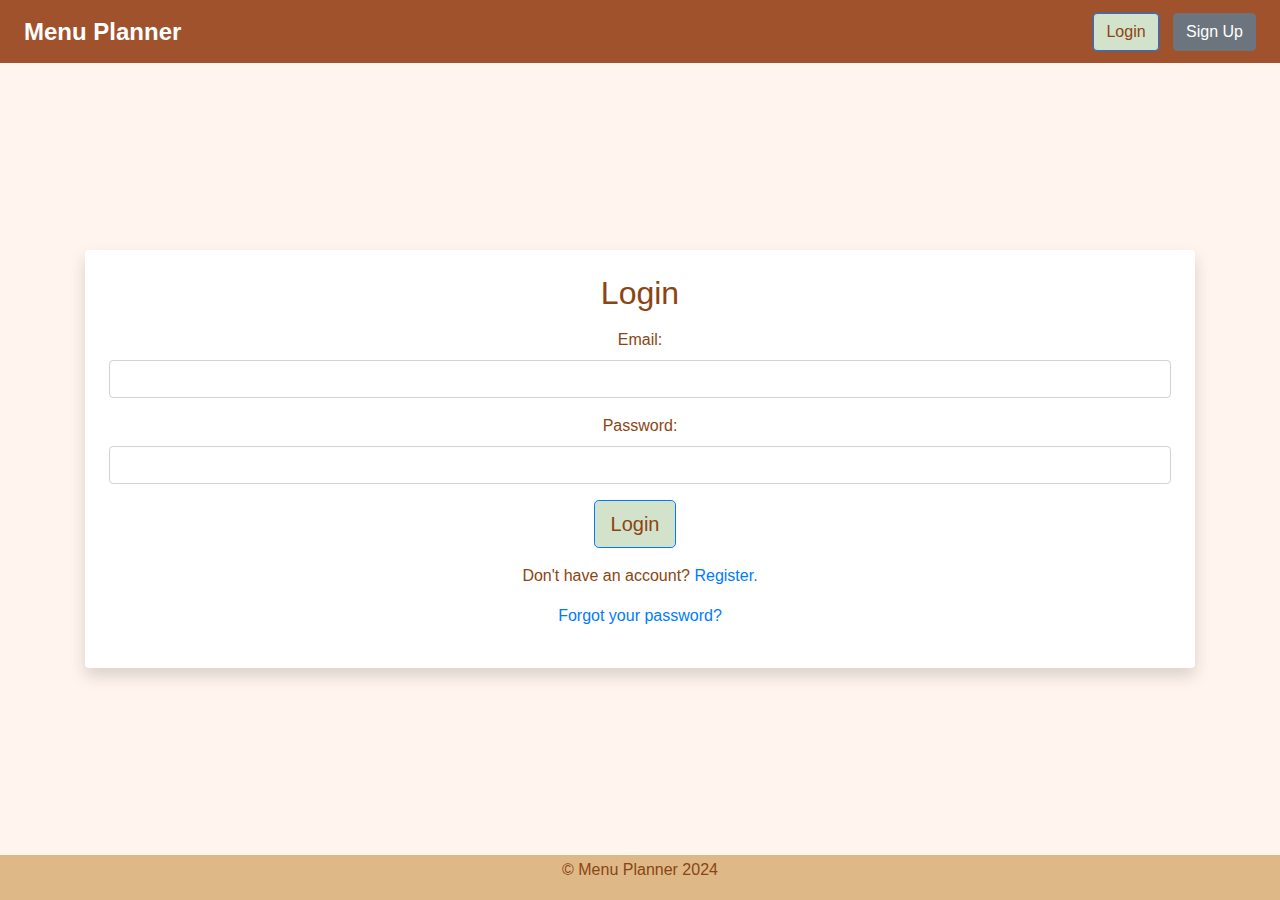
==== frontend/login.html @ 297633c8 "add login page" ====
<!DOCTYPE html>
<html lang="en">
<head>
    <meta charset="UTF-8">
    <meta name="viewport" content="width=device-width, initial-scale=1.0">
    <title>Login - Menu Planner</title>
    <link rel="stylesheet" href="https://maxcdn.bootstrapcdn.com/bootstrap/4.5.2/css/bootstrap.min.css">
    <link rel="stylesheet" href="css/styles.css">
</head>
<body>

    <!-- Header Section -->
    <header class="d-flex justify-content-between align-items-center px-4">
        <div class="logo" onclick="window.location='/'">Menu Planner</div>
        <div class="auth-buttons">
            <button class="btn btn-primary" onclick="window.location.href='/login'">Login</button>
            <button class="btn btn-secondary" onclick="window.location.href='/register'">Sign Up</button>
        </div>
    </header>

    <!-- Main Content Section -->
    <main class="main-content d-flex justify-content-center align-items-center vh-100">
        <div class="container text-center">
            <form action="/api/login" method="POST" class="auth-form bg-white shadow rounded p-4">
                <h2 class="mb-3">Login</h2>
                <div class="mb-3">
                    <label for="email" class="form-label">Email:</label>
                    <input type="email" id="email" name="email" class="form-control" required>
                </div>
                <div class="mb-3">
                    <label for="password" class="form-label">Password:</label>
                    <input type="password" id="password" name="password" class="form-control" required>
                </div>
                <button type="submit" class="btn btn-primary btn-lg">Login</button>
                <div class="mt-3">
                    <p>Don't have an account? <a href="/register" class="text-decoration-none">Register.</a></p>
                    <p><a href="/forgot-password" class="text-decoration-none">Forgot your password?</a></p>
                </div>
            </form>
        </div>
    </main>

    <!-- Footer Section -->
    <footer class="text-center">
        <p>&copy; Menu Planner 2024</p>
    </footer>

    <!-- Bootstrap JavaScript Libraries -->
    <script src="https://code.jquery.com/jquery-3.5.1.slim.min.js"></script>
    <script src="https://cdn.jsdelivr.net/npm/@popperjs/core@2.5.2/dist/umd/popper.min.js"></script>
    <script src="https://maxcdn.bootstrapcdn.com/bootstrap/4.5.2/js/bootstrap.min.js"></script>
    <script src="scripts/scripts.js"></script>
</body>
</html>
---- frontend/css/styles.css ----
/* General Reset */
* {
    margin: 0;
    padding: 0;
    box-sizing: border-box;
    font-family: Arial, sans-serif;
}

/* Color palette */
:root {
    --wood-brown: #A0522D;
    --light-wood: #DEB887;
    --dark-brown: #8B4513;
    --warm-green: #D3E2CA;
    --cream: #FFF5EE;
}

/* Body styling */
body {
    background-color: var(--cream);
    color: var(--dark-brown);
    display: flex;
    flex-direction: column;
    min-height: 100vh; /* Ensure the body takes full viewport height */
}

/* Header styling */
header {
    background-color: var(--wood-brown);
    color: white;
    height: 7vh;
    display: flex;
    align-items: center;
    justify-content: space-between;
    padding: 0 1rem;
    flex-shrink: 0; /* Prevent shrinking when content overflows */
}

.logo {
    font-size: 1.5rem;
    font-weight: bold;
}

.btn-primary {
    background-color: var(--warm-green);
    color: var(--dark-brown);
    margin-right: 10px;
}

/* Main Content Styling */
main {
    flex: 1; /* Ensure main content grows to fill available space */
    display: flex;
    flex-direction: column;
    align-items: center;
    justify-content: center;
    padding: 1rem;
}

.carousel-container {
    width: 100%;
}

.carousel img {
    height: 60vh;
    object-fit: cover;
    width: 100%; /* Ensure the image spans full width */
}

.main-text h1 {
    color: var(--dark-brown);
    margin-top: 2vh;
}

/* Header updates for Personal Page */
.user-info {
    color: white;
    font-size: 1rem;
}

.avatar {
    width: 40px;
    height: 40px;
    border-radius: 50%;
    object-fit: cover;
}

.username {
    font-weight: bold;
}

.logout-btn {
    background-color: #ff4d4d;
    border: none;
    padding: 5px 10px;
    font-size: 0.9rem;
    color: white;
    cursor: pointer;
}

.logout-btn:hover {
    background-color: #ff1a1a;
}

.week-grid {
    display: grid;
    grid-template-columns: repeat(3, 1fr); /* 3 columns */
    gap: 2rem; /* Gap between items */
    width: 100%;
    max-width: 1200px; /* Maximum width */
}

.placeholder {
    width: 100%;
    height: min(20vw, 300px); /* Height adapts to viewport, minimum 300px */
    display: flex;
    justify-content: center;
    align-items: center;
    font-size: min(3vw, 1.5rem); /* Font size adapts, minimum 1.5rem */
    border-radius: 10px;
    border: 2px dotted #CCC;
    transition: transform 0.2s ease; /* Adds a hover effect transition */
}

/* Add a hover effect for better UX */
.placeholder.created-week:hover {
    transform: scale(1.05); /* Slightly enlarge on hover */
}

.placeholder.add-week:hover {
    transform: scale(1.05); /* Slightly enlarge on hover */
}

/* Empty state */
.placeholder.empty {
    border: 2px dotted #ccc;
    color: #ccc;
}

/* Filled states */
.placeholder.created-week {
    background-color: var(--warm-green);
    color: var(--dark-brown);
    font-weight: bold;
    text-align: center;
}

.placeholder.add-week {
    border: 2px dashed var(--wood-brown);
    font-size: 2rem;
    color: var(--wood-brown);
    cursor: pointer;
}

.placeholder.add-week:hover {
    background-color: var(--light-wood);
    color: var(--dark-brown);
}

/* Footer styling */
footer {
    background-color: var(--light-wood);
    height: 5vh;
    display: flex;
    align-items: center;
    justify-content: center;
    flex-shrink: 0; /* Prevent footer from shrinking */
}
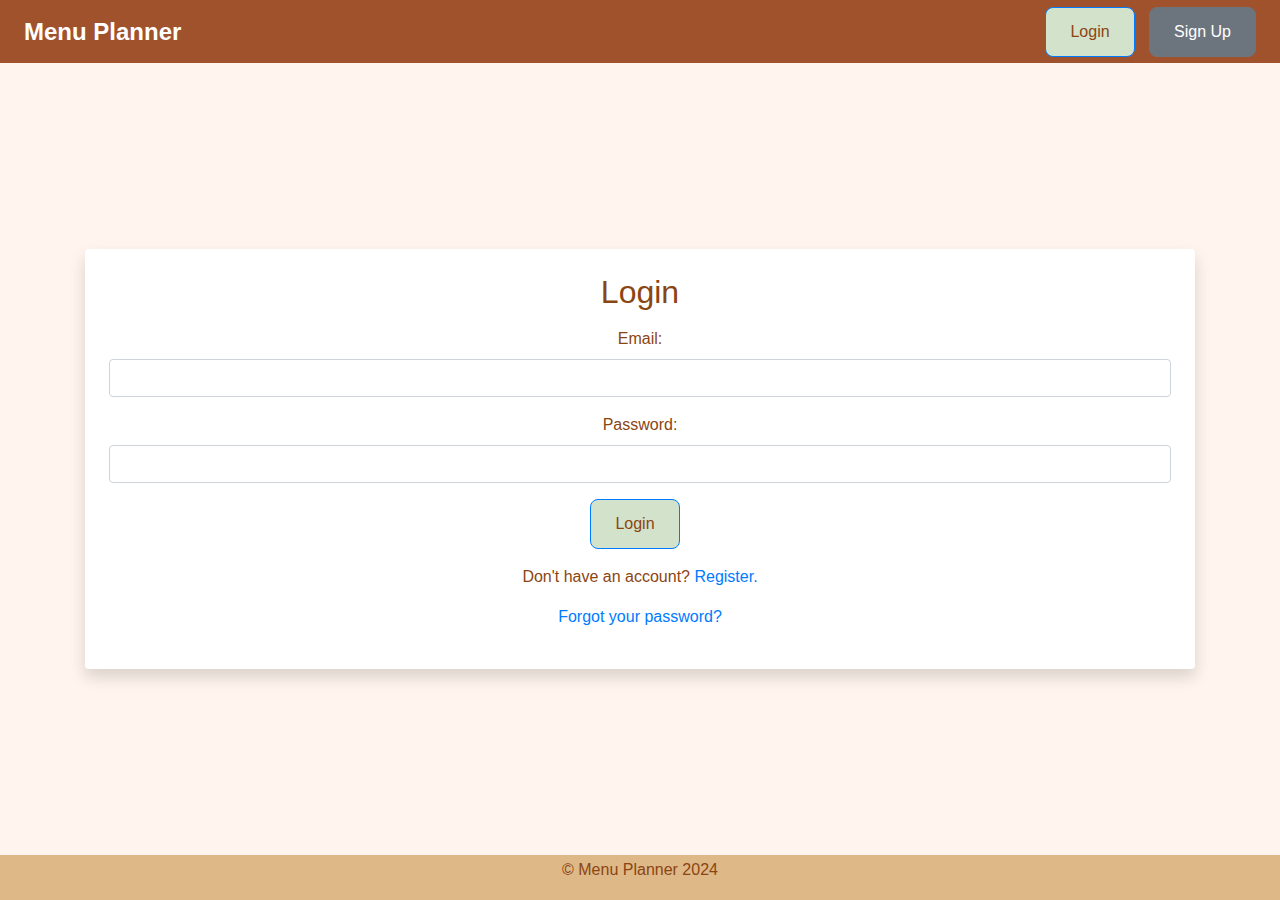
==== commit cbdd8786: "add alembic first migration" ====
--- a/frontend/login.html
+++ b/frontend/login.html
@@ -11,7 +11,7 @@
 
     <!-- Header Section -->
     <header class="d-flex justify-content-between align-items-center px-4">
-        <div class="logo" onclick="window.location='/'">Menu Planner</div>
+        <div class="logo" onclick="window.location.href='/'">Menu Planner</div>
         <div class="auth-buttons">
             <button class="btn btn-primary" onclick="window.location.href='/login'">Login</button>
             <button class="btn btn-secondary" onclick="window.location.href='/register'">Sign Up</button>
--- a/frontend/css/styles.css
+++ b/frontend/css/styles.css
@@ -39,6 +39,13 @@
 .logo {
     font-size: 1.5rem;
     font-weight: bold;
+}
+
+/* Uniform button sizes across the app */
+.btn {
+    font-size: 1rem;
+    padding: 0.75rem 1.5rem;
+    border-radius: 8px;
 }
 
 .btn-primary {
